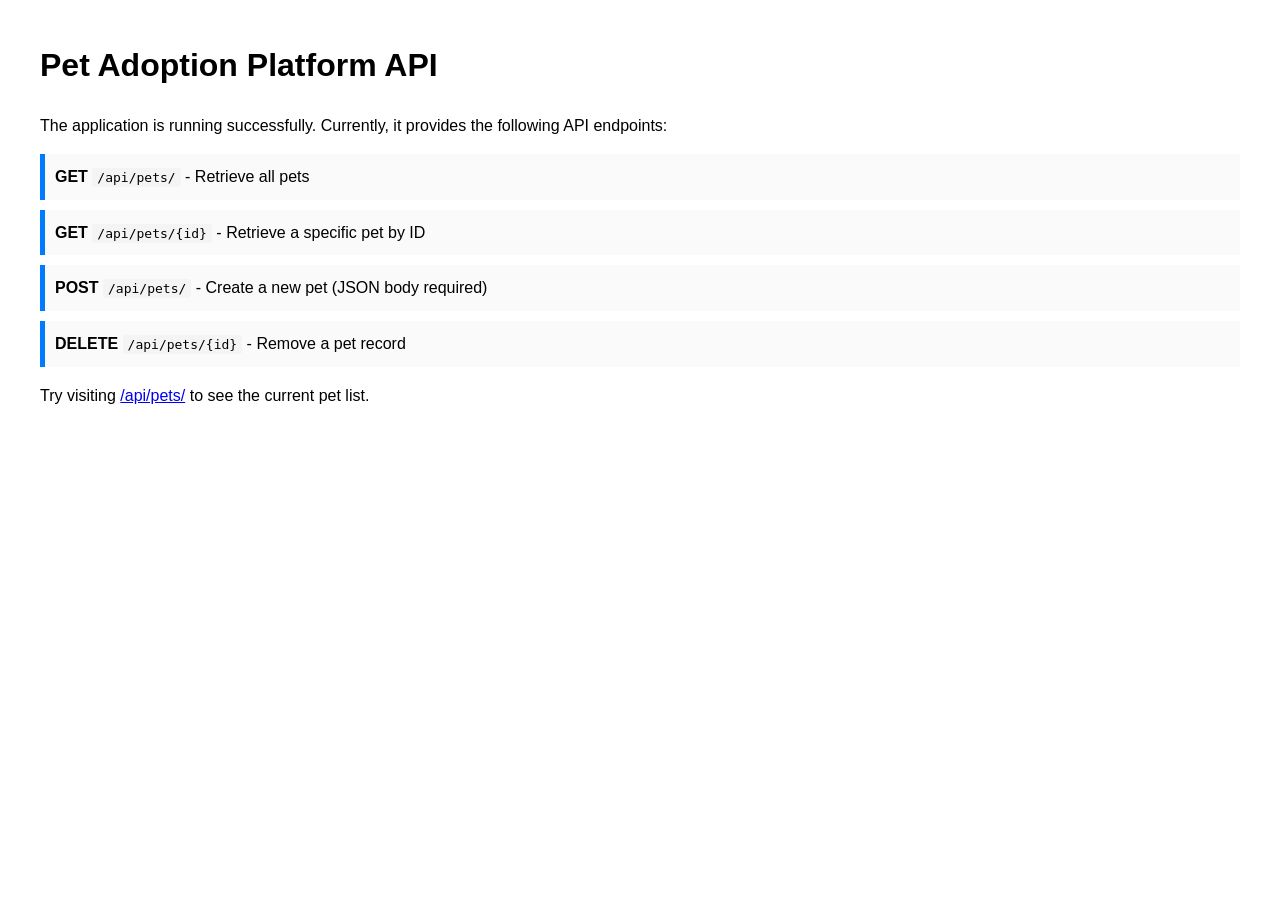
==== pet-adopt/src/main/resources/static/index.html @ eb9c0de2 "Next Commit: a LOT of changes" ====
<!DOCTYPE html>
<html>
<head>
    <title>Pet Adoption Platform API</title>
    <style>
        body { font-family: sans-serif; margin: 40px; line-height: 1.6; }
        code { background: #f4f4f4; padding: 2px 5px; border-radius: 3px; }
        ul { list-style-type: none; padding: 0; }
        li { margin-bottom: 10px; background: #fafafa; padding: 10px; border-left: 5px solid #007bff; }
    </style>
</head>
<body>
    <h1>Pet Adoption Platform API</h1>
    <p>The application is running successfully. Currently, it provides the following API endpoints:</p>
    <ul>
        <li><strong>GET</strong> <code>/api/pets/</code> - Retrieve all pets</li>
        <li><strong>GET</strong> <code>/api/pets/{id}</code> - Retrieve a specific pet by ID</li>
        <li><strong>POST</strong> <code>/api/pets/</code> - Create a new pet (JSON body required)</li>
        <li><strong>DELETE</strong> <code>/api/pets/{id}</code> - Remove a pet record</li>
    </ul>
    <p>Try visiting <a href="/api/pets/">/api/pets/</a> to see the current pet list.</p>
</body>
</html>
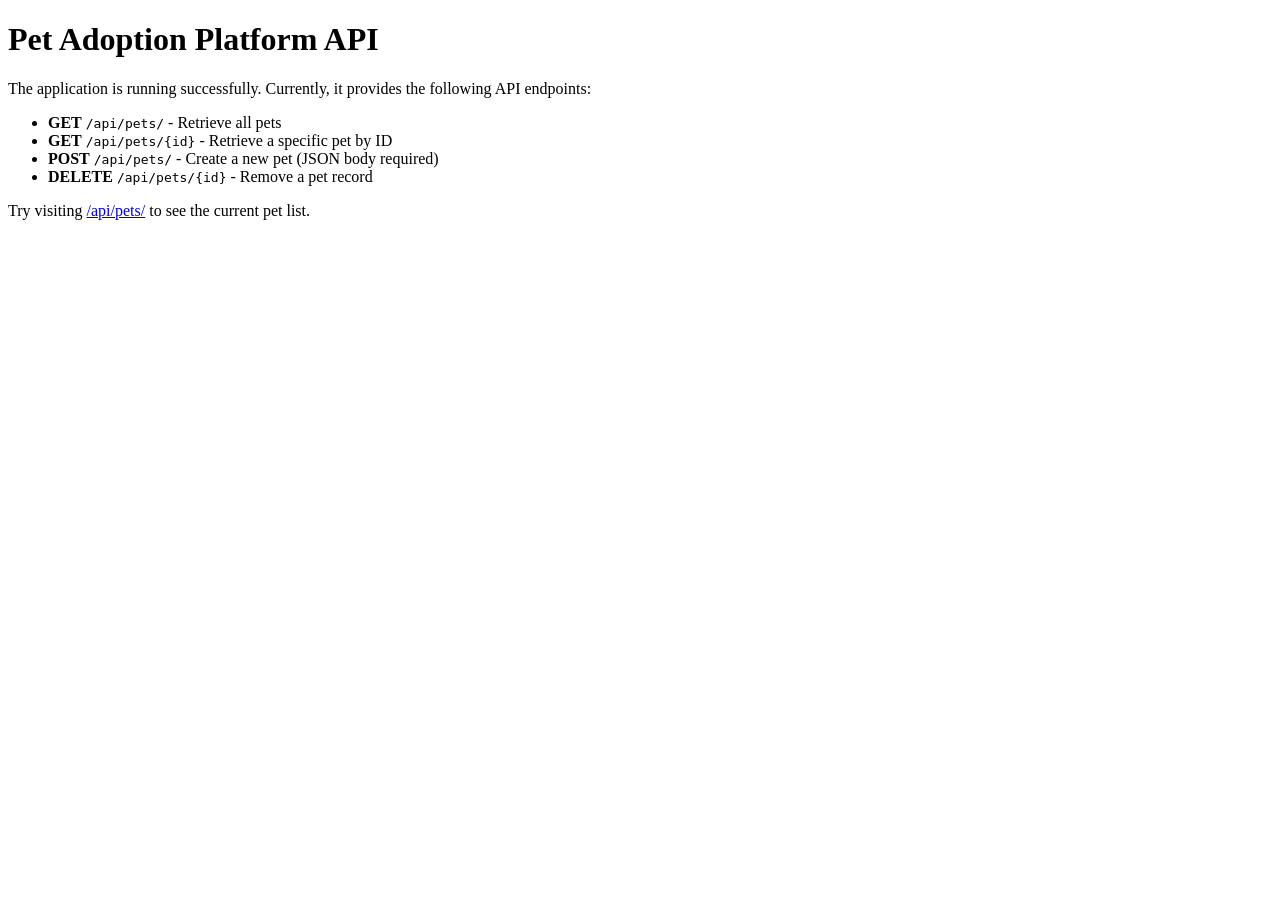
==== commit 8d3384c0: "Next Commit: Finally a site" ====
--- a/pet-adopt/src/main/resources/static/index.html
+++ b/pet-adopt/src/main/resources/static/index.html
@@ -2,12 +2,7 @@
 <html>
 <head>
     <title>Pet Adoption Platform API</title>
-    <style>
-        body { font-family: sans-serif; margin: 40px; line-height: 1.6; }
-        code { background: #f4f4f4; padding: 2px 5px; border-radius: 3px; }
-        ul { list-style-type: none; padding: 0; }
-        li { margin-bottom: 10px; background: #fafafa; padding: 10px; border-left: 5px solid #007bff; }
-    </style>
+    <link rel="stylesheet" href="/css/styles.css">
 </head>
 <body>
     <h1>Pet Adoption Platform API</h1>
@@ -20,4 +15,4 @@
     </ul>
     <p>Try visiting <a href="/api/pets/">/api/pets/</a> to see the current pet list.</p>
 </body>
-</html>
+</html>
